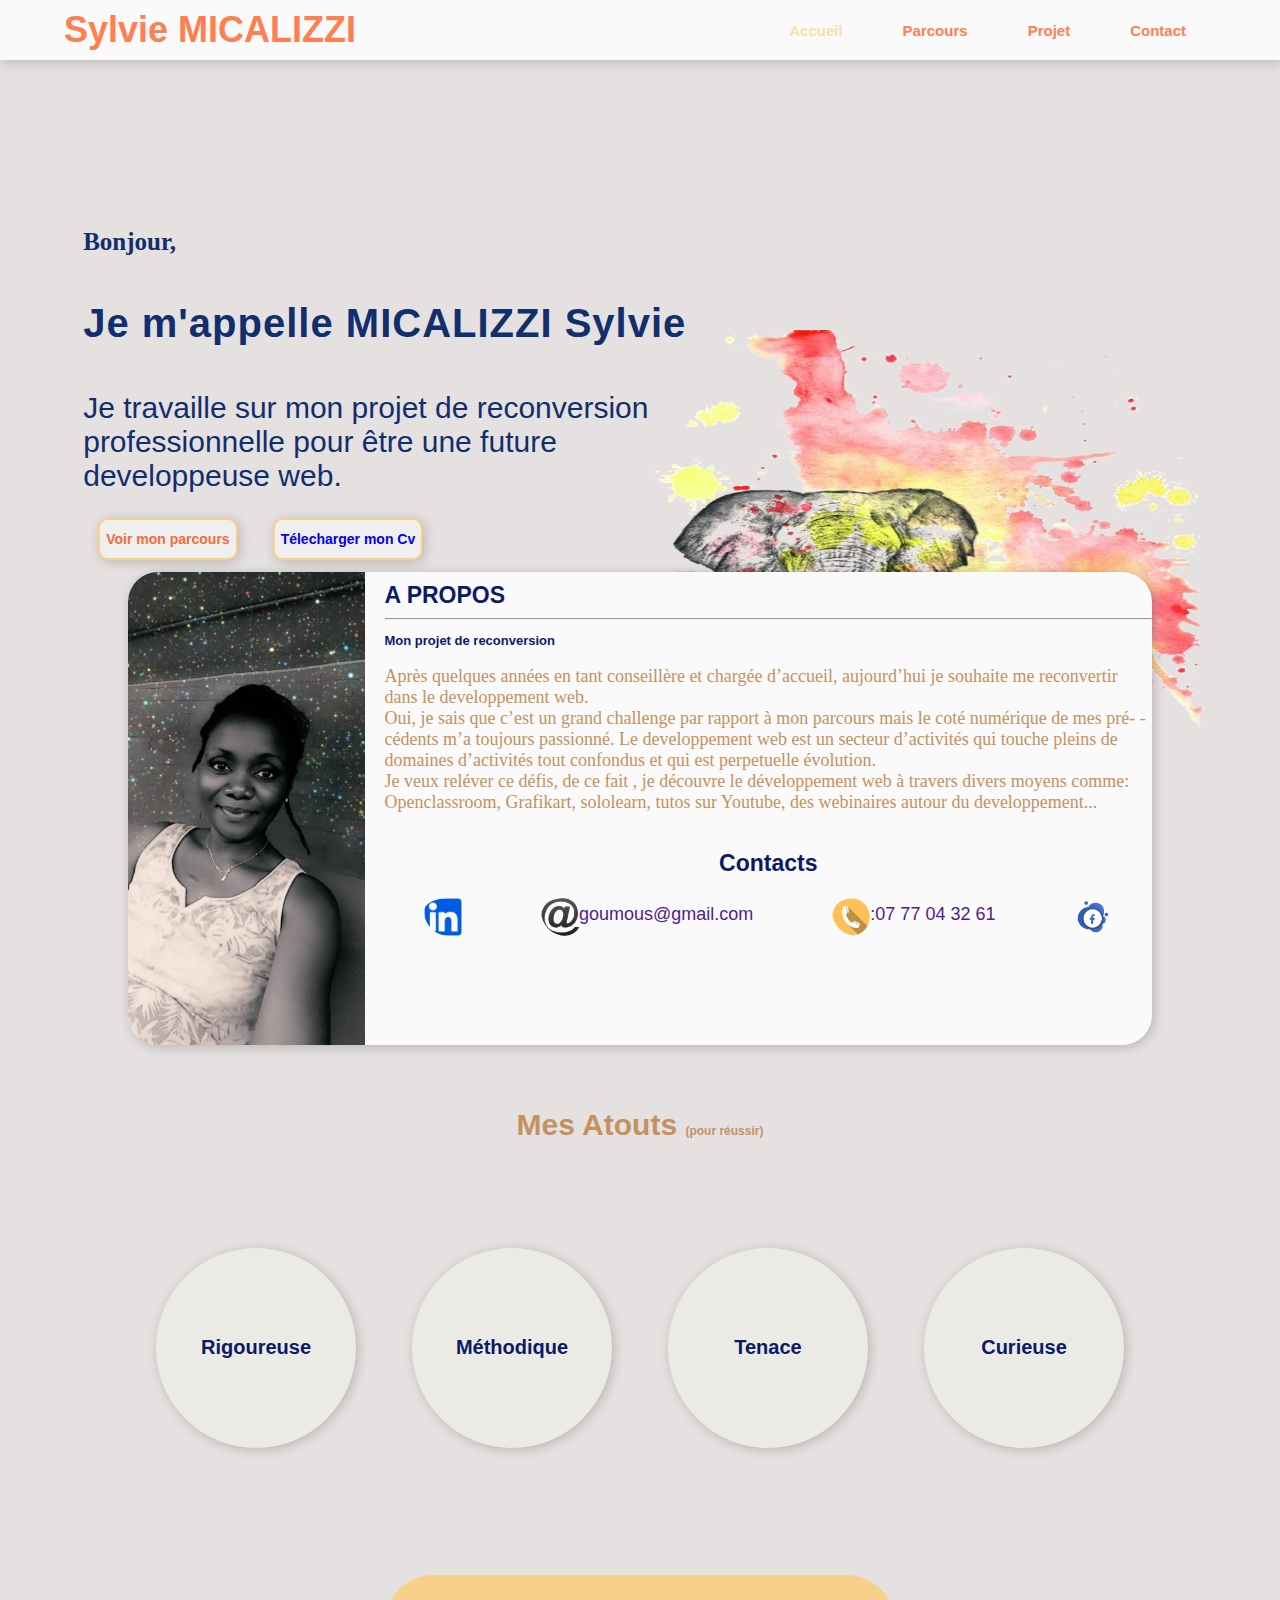
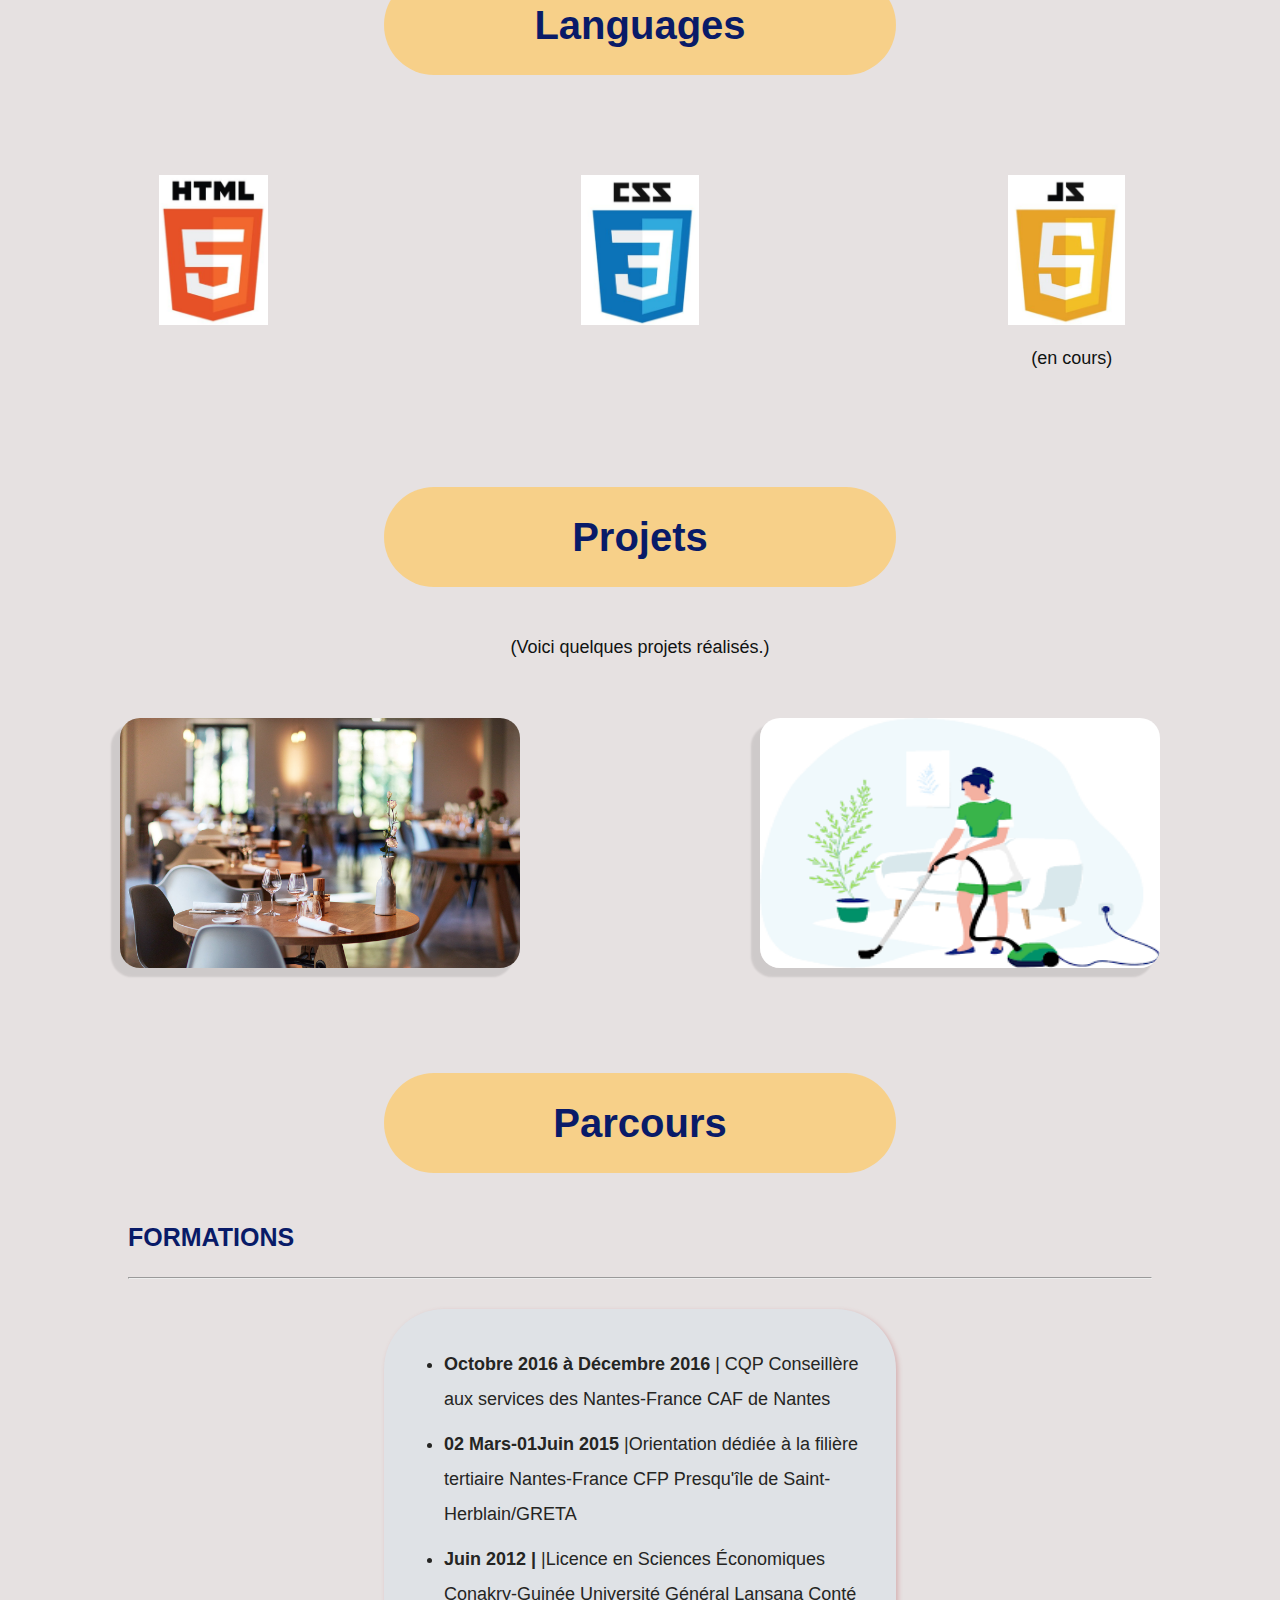
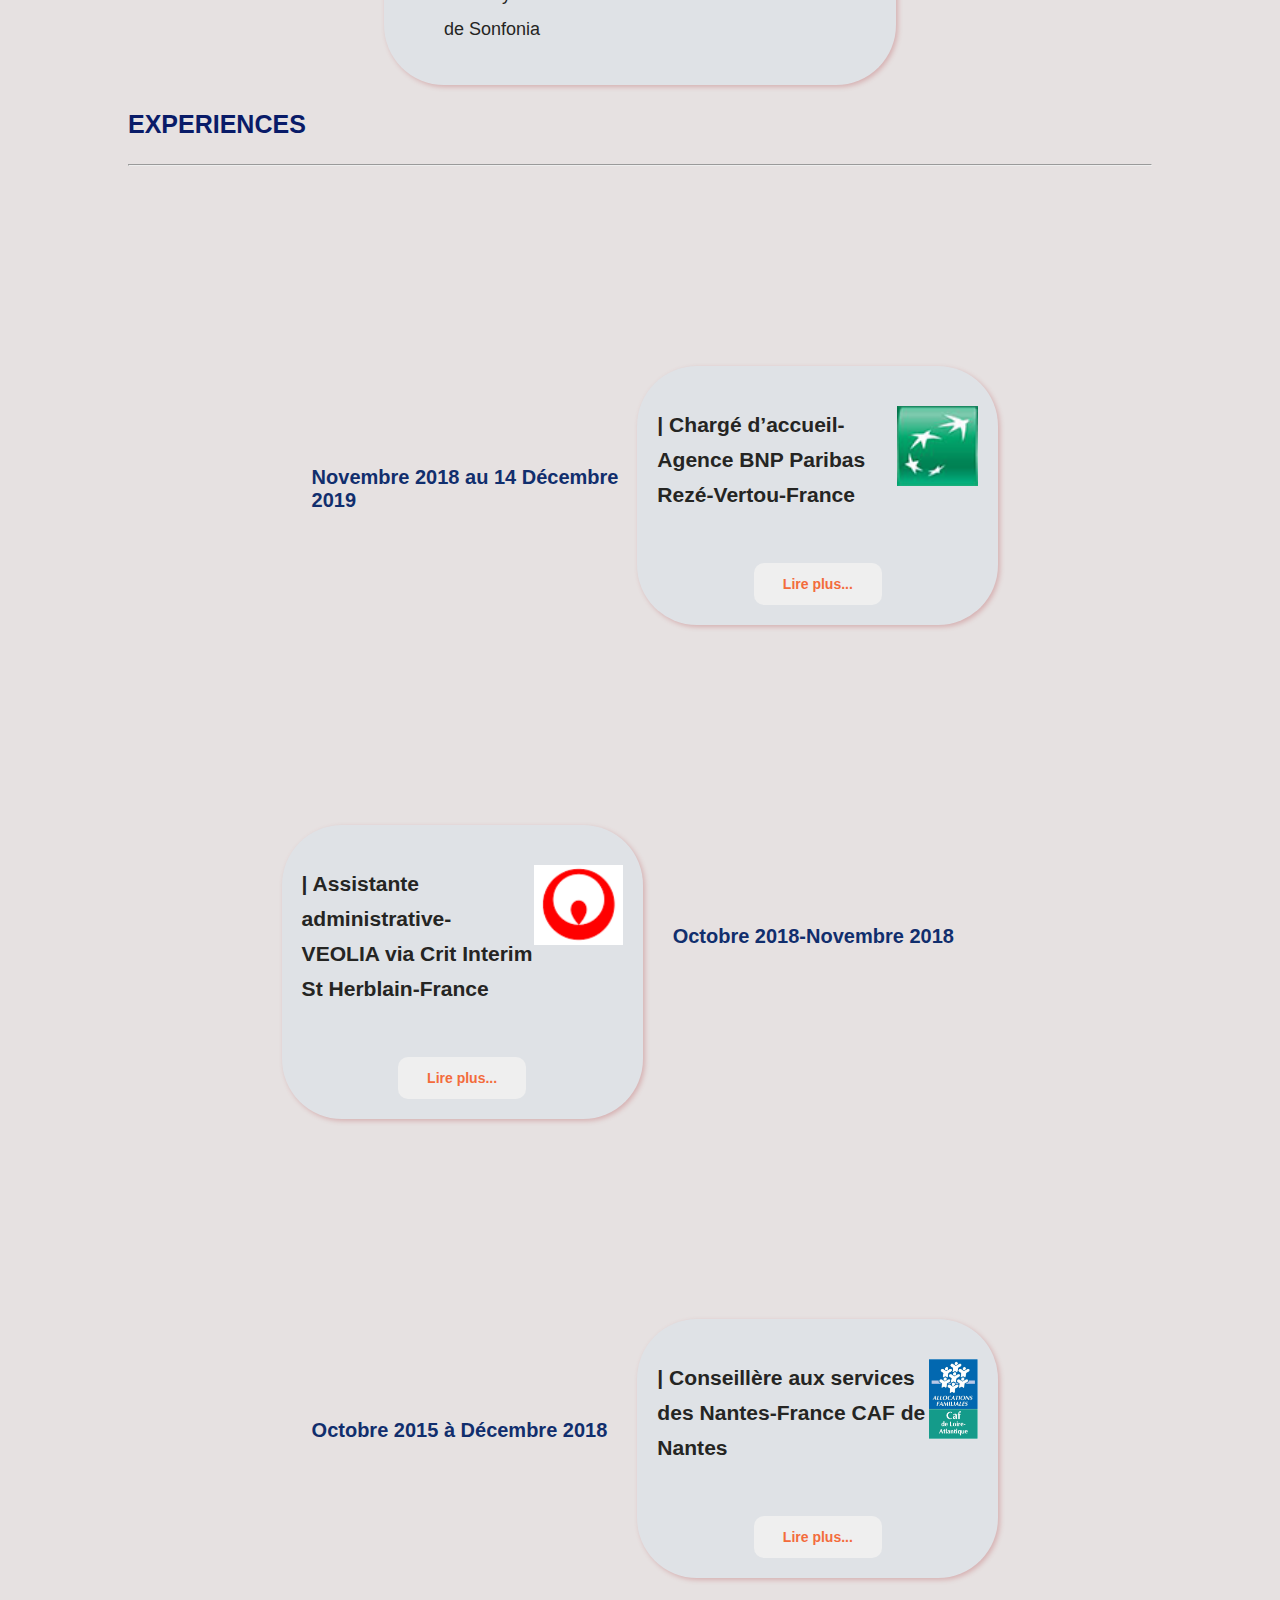
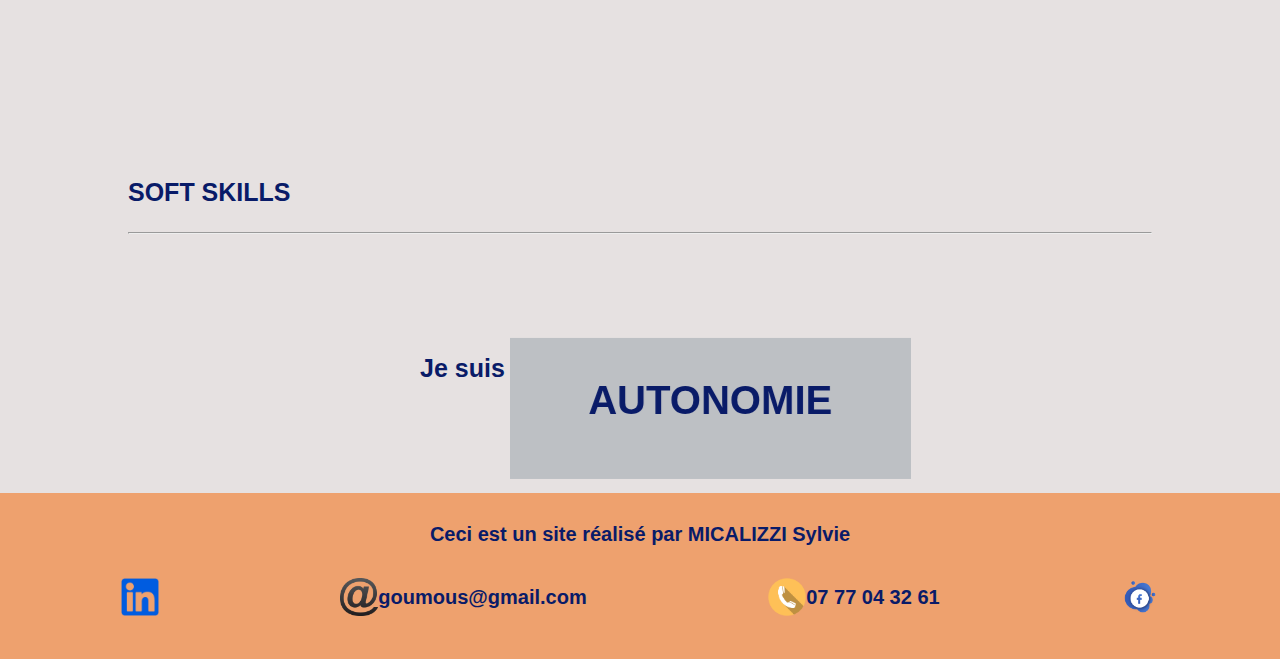
==== index.html @ 98bd67b7 "ajout fichiers" ====
<!DOCTYPE html>
<html>
  <head>
    <meta charset="utf-8">
    <title>My super profile page</title>
    <link href='style.css' rel='stylesheet'>
  </head>
  <body>

    <!-- Entête page ---------------------------------------->
    <section class="entete">
      <!-- Navigation -->
      
      <nav>
      <!-- Nom -->
      
      <h1> Sylvie MICALIZZI</h1>
      
      <!-- Menu nav -->
       <ul>
      <li> <a href="#" class="active">Accueil</a></li>
      <li> <a href="#onglet-parcours">Parcours</a></li>
      <li> <a href="#onglet-projet">Projet</a></li>
      <li> <a href="#onglet-contact">Contact</a></li>
      
      
       </ul>
      
      </nav>
      
      <!-- Presentation -->
      <div class="text-contenair"> 
      
        <p>Bonjour,</p>
      <p>Je m'appelle MICALIZZI Sylvie</p>
      
      <p>Je travaille sur mon projet de reconversion professionnelle pour être une future developpeuse web. </p>
      
      <a href="#onglet-parcours"><button class="voir-parcours" > Voir mon parcours</button></a>
      
      <button class="voir-cv" ><a href="CVsylvie 2020.pdf" download>Télecharger mon Cv</a></button>
      </div>
           <!-- Model -->
           <img src="img/imgbin_watercolor-flowers-watercolor-painting-printmaking-elephant-png.png" alt="Model" class="model">
        </section>
        
        <!-- A propos -->
        <div class="apropos-container"> 
      
          <!-- image -->
      <img src="img/syl.jpeg" alt="">
      
      <!-- Texte A propos -->
      
      <div class="text-apropos">
      <p>A PROPOS</p>
      <hr>
      <p>Mon projet de reconversion</p>
      <p>
        Après quelques années en tant conseillère et chargée d’accueil, aujourd’hui je souhaite me reconvertir
      dans le developpement web. <br>
      Oui, je sais que c’est un grand challenge par rapport à mon parcours mais le coté numérique de mes pré-
      -cédents m’a toujours passionné. Le developpement web est un secteur d’activités qui touche pleins 
      de domaines d’activités tout confondus et qui est perpetuelle évolution. <br>
      Je veux reléver ce défis, de ce fait , je découvre le développement web à travers divers moyens comme:
      Openclassroom, Grafikart, sololearn, tutos sur Youtube, des webinaires autour du developpement... <br>
      
      </p>
      <h3 class="contact">Contacts</h3>
      <div class="ensemble-contact" id="onglet-contact">

        <div class="different-contact"> <a href=""> <img src="img/linkedin.png" alt=""> </a></div>
        <div class="different-contact"> <a href=""> <img src="img/arobase.png" alt=""> <p> goumous@gmail.com</p></a></div>
        <div class="different-contact"> <a href=""> <img src="img/tel.png" alt=""> <p> :07 77 04 32 61</p></a></div>
       
        <div class="different-contact"> <a href=""> <img src="img/facebook.png" alt=""> </a></div>
    
    
       </div>
      
      </div>
        </div>
      
        <!-- Mes Atouts -->
      
        <div class="atouts">
      <h3>Mes Atouts <span style="font-size:12px;"> (pour réussir)</span></h3>

      <!-- ------------------- -->

      <div class="box-atouts">
         <h4  class="atout">Rigoureuse</h4>
         <h4 class="atout">Méthodique</h4>
         <h4 class="atout">Tenace</h4>
         <h4 class="atout">Curieuse</h4>
        
        
        </div>
        </div>


<!-- ------------------------- -->

     
<!-- Languages ---------------------------------------->

<h2 class="titre-languages">Languages</h2>

<div class="logos">
<div class="logo"> <img src="img/logohtml.png" alt="LogoHtml" height="150"> </div>

<div class="logo"> <img src="img/logocss.png" alt="LogoCss" height="150"> </div>

<div class="logo"> <img src="img/logojs.png" alt="LogoJs" height="150"> <p style="margin-left: 10px;">(en cours) </p> </div>

</div>
<!-- Mes projets ---------------------------------------->


<h2 class="projet-principale" id="onglet-projet"> Projets </h2>

<div class="titre_projet">
<p> (Voici quelques projets réalisés.)</p>
</div>
<div class="projets"> 



<div class="projet"> <a href="restaurant/index.html"><img src="img/accueil2.jpg" alt=""> <p class="text-projet"> Restaurant <br> Site statique fait avec du HTML et CSS</p></a> </div>

<div class="projet"> <a href="fatoukamano/fatou.html"><img src="img/fatou.png" alt=""> <p class="text-projet"> Site Prestations Services <br> Site statique fait avec du HTML et CSS</p></a>  </div>
</div>

<!-- Parcours -->

<h1 class="parcours" id="onglet-parcours"> Parcours</h1>

<section class="ts-parcours">

  <div class="formations">

    <!-- Formations -->
    
      <h3 class="libellé"> FORMATIONS </h3>
      <hr>
      <div class="details-formations">
        <ul>
      <li> <strong> Octobre 2016 à Décembre 2016 </strong>| CQP Conseillère aux services des
        Nantes-France CAF de Nantes</li>
      
        <li> <strong> 02 Mars-01Juin 2015 </strong>|Orientation dédiée à la filière tertiaire
          Nantes-France CFP Presqu'île de Saint-Herblain/GRETA </li>
      
          <li> <strong>Juin 2012 |  </strong>|Licence en Sciences Économiques
            Conakry-Guinée Université Général Lansana Conté de Sonfonia</li>
      
          
        </ul>
      </div>
    
    
    </div>
    
    <!-- EXP2RIENCES -->
    
    <h3 class="libellé"> EXPERIENCES </h3>
      <hr>
      <div class="tous-experiences">
    
        <!-- POSTE 1 -->
        <div class="poste-bnp">
          <h2 class="date-poste"><strong> Novembre 2018 au 14 Décembre 2019 </strong></h2>
          <div class="poste">
     
     <div  class="nom-poste">
           <h3>
             |  Chargé d’accueil- Agence
             BNP Paribas
             Rezé-Vertou-France
           </h3>
           <img src="img/logobnp.png" alt="logo BNP">
     
         </div>
         
           <button id="afficher" onclick="document.getElementById('lireplus-bnp').style.display = 'block';  this.style.display = 'none' "> Lire plus...</button>
          <span id= "lireplus-bnp">
            <ul class="taches-poste">
       
              <li>Accueillir, renseigner, conseiller et orienter la clientèle vers le bon
                interlocuteur </li>
              
               <li> Organiser des rendez-vous pour les Conseillers</li>
               
               <li>Réaliser des opérations de back office</li>
            
              <li>Assister, si nécessaire, le client dans la réalisation des opérations
                courantes et dans l’utilisation des services à distance (automate, banque en
                ligne, applications mobiles)</li>
            
                <li>Tenue et Gestion d’une caisse d'espéces</li>
               
                </ul>

                <button onclick="document.getElementById('lireplus-bnp').style.display = 'none';" onclick="document.getElementsById('afficher').style.display = 'block';"> Reduire </button> 
           </span>
          
          
          </div>
          
         </div>
         
     
    
    
        <!--Poste-2  -->
    
       
        <div class="poste-veolia">
          
         <div class="poste">
    
    <div  class="nom-poste">
          <h3>
            | Assistante administrative- VEOLIA
            via Crit Interim
            St Herblain-France
          </h3>
          <img src="img/logoveolia.png" alt="logo Caf">
    
        </div>
        <button class="bouton" onclick="document.getElementById('lireplus-veolia').style.display = 'block';  this.style.display = 'none';"> Lire plus...</button>
         <span id= "lireplus-veolia">
           <ul class="taches-poste">
      
             <li>Mise en place de la facturation mensuelle des clients</li>
            
                 
               </ul>
               <button onclick="document.getElementById('lireplus-veolia').style.display = 'none'; document.getElementsByClassName('boutton').style.display='none'? 'block' : 'none' ;"> Réduire</button>
          </span>
        
         </div>
         <h2 class="date-poste"><strong> Octobre 2018-Novembre 2018 </strong></h2>
        </div>
        
    <!-- Poste 3 -->
    
    <div class="poste-caf">
      <h2 class="date-poste"><strong> Octobre 2015 à Décembre 2018 </strong></h2>
      <div class="poste">
    
    <div  class="nom-poste">
       <h3>
         |  Conseillère aux services des
       Nantes-France CAF de Nantes
       </h3>
       <img src="img/logocaf.png" alt="logo Caf">
    
     </div>

     <button onclick="document.getElementById('lireplus-caf').style.display = 'block';  this.style.display = 'none'"> Lire plus...</button>
     <span id= "lireplus-caf">
       <ul class="taches-poste">
  
         <li>Assurez le conseil, l'orientation et la réponse de premier niveau à l'accueil
         physique </li>
         
          <li> Assurez l'accompagnement de l'allocataire dans l'utilisation des
            téléservices (caf.fr et services dématérialisés de la Caf)</li>
          
          <li>Promouvoir les offres de services dématérialisées de la Caf (bornes
            interactives etc...)</li>
       
         <li>Apporter une information aux bénéficiaires potentiels du Rsa via la plate
         forme téléphonique</li>
       
           <li>Effectuer des opérations de saisie (des productions de masse), de
            traitement des mails et de dossiers</li>
             
           </ul>
           <button onclick="document.getElementById('lireplus-caf').style.display = 'none';"> Réduire</button>
      </span>
    
      </div>
      
     </div>
    <!-- SOFT SKILLS -->

 <h3 class="libellé">SOFT SKILLS</h3>
 <hr>



<section class="savoir-etre">
<div class="jesuis">Je suis</div>
<div class="box-soft">
  <div>AUTONOMIE</div>
  <div>ESPRIT D'EQUIPE</div>
  <div>Capacité d'Adaptation</div>
  <div>SENS D'ANALYSE</div>
</div>


</section>


</div>

</section>

 <!-- FOOTER -->
<footer>
  <div id="footer">
    <p>Ceci est un site réalisé par MICALIZZI Sylvie</p>
    <div class="ensemble-contact">

      <div class="different-contact"> <a href=""> <img src="img/linkedin.png" alt=""> </a></div>
      <div class="different-contact"> <a href=""> <img src="img/arobase.png" alt=""> <p> goumous@gmail.com</p></a></div>
      <div class="different-contact"> <a href=""> <img src="img/tel.png" alt=""> <p> 07 77 04 32 61</p></a></div>
     
      <div class="different-contact"> <a href=""> <img src="img/facebook.png" alt=""> </a></div>
  
  
     </div>
    
  
  </div>
</footer>

<script src="script.js"> </script>
  </body>
</html>
---- style.css ----
*{
    box-sizing: border-box;

}


body {
  background-color: rgb(230, 225, 225);
    color: rgb(16, 19, 17);
    margin: 0px;
    font-size: 18px;
    font-family: Helvetica , sans-serif;
    margin: 0px;
        padding: 0px;
  }

 
    /* Entete */

    
      ul {
        list-style: none;
      }
      
      a{
        text-decoration: none;
      }
      
      section .entete{
        width: 100%;
        height: 90vh;
       position: relative;
        
        
      }
      
      nav{
        display: flex;
        justify-content: space-between;
        align-items: center;
        height: 60px;
        background-color: rgb(250, 250, 250);
        box-shadow: 2px 2px 12px rgba( 0, 0, 0 , 0.2);
        padding: 0px 5%;
      
      }
      
      nav h1{
        color: coral;
        
      }
      
      nav ul{
       display: flex;
      }
      
      nav ul li a{
        margin: 30px;
        font-family: -apple-system, BlinkMacSystemFont, 'Segoe UI', Roboto, Oxygen, Ubuntu, Cantarell, 'Open Sans', 'Helvetica Neue', sans-serif;
       font-size: 15px;
       font-weight: 600;
       color: coral;
      
      
      }
       .active{
         font-weight: bold;
         color: rgb(245, 224, 171);
       }
       /* Presentation */
      
       .text-contenair p:nth-child(1) {
         font-family: cursive;
         font-weight: bold;
         font-size: 25px;
         color: rgb(17, 46, 109);
      
       }
      
       .text-contenair p:nth-child(2) {
        font-family: 'Gill Sans', 'Gill Sans MT', Calibri, 'Trebuchet MS', sans-serif;
        font-weight: bold;
        font-size: 40px;
        color: rgb(17, 46, 109);
        letter-spacing: 1px;
      
      }
      
      .text-contenair p:nth-child(3) {
        font-family: 'Gill Sans', 'Gill Sans MT', Calibri, 'Trebuchet MS', sans-serif;
        font-size: 30px;
        color: rgb(17, 46, 109);
        
      
      }
      .text-contenair p {
        margin: 45px 0px 25px;
      
      }
      
      .text-contenair  {
       position: absolute;
       left: 13%;
       top: 35%;
       transform: translate(-13% , -35%);
      width: 50%;
      
      }
      
      .text-contenair button {
        width: 130x;
        height: 42px;
        border-radius: 10px;
        font-family: 'Gill Sans', 'Gill Sans MT', Calibri, 'Trebuchet MS', sans-serif;
      font-weight: bold;
      font-size: 14px;
      color: rgb(243, 108, 60);
      outline: none;
      margin: 0px 15px;
      }
     
      
    .voir-parcours, .voir-cv{
      
      border: 2px solid #f7d089;
      box-shadow: 2px 2px 12px rgba( 0, 0, 0 , 0.2);
      
        
      }
      
      button:active{
        transform: scale(1.2);
      
      }
      
      .model{
        height: 500px;
        width: 600px;
        position: absolute;
        margin-top: 15px;
        bottom: 70px;
        left: 80%;
        transform: translateX(-70%);
      
      }
      
      /* A propos */
      .apropos-container{
        width: 80%;
        height: auto;
        background-color: rgb(250, 250, 250);
        box-shadow: 2px 2px 12px rgba( 0, 0, 0 , 0.2);
      display: flex;
      margin: 40% auto 20px auto;
      border-radius: 30px;
      position: relative;
      
      }
      
      .apropos-container img{
      height: 473px;
      border-top-left-radius: 30px;
      border-bottom-left-radius: 30px;
      }
      
      .text-apropos{
        width: auto;
      padding-left: 20px;
      }
      
      .text-apropos p:nth-child(1){
       font-size: 23px;
       font-weight: bold;
       line-height: 0px;
       color: rgb(9, 27, 104);
      
      }
      
      .text-apropos p:nth-child(3){
        font-size: 13px;
        font-weight: bold;
        color: rgb(9, 27, 104);
       
       }
       .text-apropos p:nth-child(4){
        font-size: 18px;
        font-family:cursive ;
        color: #c59160;
       
       }
       
       .text-apropos button{
        
        width: 150px;
        height: 40px;
       outline: none;
       font-family:  Calibri, 'Trebuchet MS', sans-serif;
       background-color: #f7d089;
       font-weight: bold;
       border:none;
       border-radius: 10px;
       margin-bottom: 30px;
       text-align: center;
       margin-left: 20%;
       
      
       }
      /* Mes Atouts */
      
       .atouts{
         height: 400px;
         width: 80%;
         margin: auto;
         display: block;
         
       }
      
       .atouts h3{
        font-weight: bold;
        color: #c59160;
        font-size: 30px;
        line-height: 0px;
      text-align: center;
        margin-top: 80px;
        margin-bottom: 90px;
        
      }
      
      .atout{
        
        color: rgb(9, 27, 104);
        font-size: 20px;
      width: 200px;
      height: 200px;
      background-color: #eceae5;
      box-shadow: 2px 2px 12px rgba( 0, 0, 0 , 0.2);
      display: flex;
      justify-content: center;
       align-items: center;
      border-radius: 50%;

      
      }

    

      .box-atouts{
        display: flex;
        justify-content: space-around;
        animation: animate 3s alternate infinite;
 
      }

      .box-atouts:nth-child(1){
        animation-delay: 0.2s;
      }
      
      .box-atouts:nth-child(2){
        animation-delay: 0.5s;
      }
      .box-atouts:nth-child(3){
        animation-delay: 0.8s;
      }
      
      .box-atouts:nth-child(4){
        animation-delay: 1s;
      }
      
     

      /* Atouts animations */

      
@keyframes animate {
  0%{
    transform: translateY(0px);
  }

  20%{
    transform: translateX(-30px);
  }
  50%{
    transform: translateY(-30px);
  }

  100%{
    transform: translateY(0px);
  }
}
     
    

/* LANGUAGES */


.logos{
    display: grid;
	grid-template-columns: 1fr 1fr 1fr;
    margin: 15px auto;
}
.logo{ padding: 50px;
  text-align: center;
    
}


/* PROJETS */



.projet-principale, .titre_projet {
margin-bottom: 60px;
    text-align: center;
    
}
.projets {
    display: flex;
    justify-content: space-around;
    margin-bottom: 100px;

}
.projet img{
 
    width: 400px;
    border-radius: 20px;
    box-shadow: -8px 8px 2px 1px rgba(0, 0, 0, .1);
    height: 250px;
}

.projet img:hover{
    filter: blur(2.5px);
    
}
.projet:hover .text-projet{
    display:block;
    transform: translate(0px,-160px);
   
}


   .text-projet{
   display: none;
   padding: 10px;
   color: rgb(186, 189, 4);
   font-weight: bold;
   font-size: 21px;
   text-align: center;
   
   
} 

/* Animation Glisse */

@keyframes glisse {
  0%{ transform: translateX(-210px);}
  100%{
    transform: translateX(0%);
  }
}




/*parcours */

.ts-parcours{
  width: 80%;
 margin: auto;
  
}
.parcours, .projet-principale, .titre-languages  {
  width: 40%;
  height: 100px;
  font-size: 40px;
  font-weight: bold;
  background-color: #f7d089;
  display: flex;
  justify-content: center;
  align-items: center;
  border-radius: 50px;
  margin: auto;
  margin-top: 50px;
  margin-bottom: 50px;
  color: white;
color: rgb(9, 27, 104);


}
.formations{
 
  animation: glisse 3s alternate ease-in;
  animation-delay: 5s;
}

.details-formations {
  background-color: rgb(223, 226, 230);
  padding: 20px;
  border-radius: 60px;
  box-shadow: 2px 2px 5px #d6b0b1;
  line-height: 35px;
  color: #252523;
  width: 50%;
  margin:auto;
  margin-top: 30px;
}

.details-formations ul li {
  list-style:disc ;
  margin-bottom: 10px;
}
/* Experiences */

/* Poste 1 */
.date-poste{
  font-size: 20px;
  font-weight: bold;
  width: 100%;
  margin-top: 100px;
  padding-left: 30px;
  color: rgb(17, 46, 109);
}

.poste {
  padding: 20px;
  border-radius: 60px;
  box-shadow: 2px 2px 5px #d6b0b1;
  line-height: 35px;
  color: #252523;
  background-color: rgb(223, 226, 230);
  width: 100%;
}

.poste img{
  height: 80px;
  margin-top: 20px;
  margin-left: 0px;
  
}
.nom-poste{
  display: flex;
  justify-content: space-around;
}
.taches-poste li {
  list-style: disc;
  color: #636358;
}
.poste-bnp, .poste-veolia,.poste-caf{
  display: flex;
  justify-content: space-around;
  width: 70%;
  height: auto;
  margin: 200px auto;
  animation: glisse 3s alternate ease-in-out;
}

.libellé{
  font-size: 25px;
  color: rgb(9, 27, 104);

}

.poste-bnp {
  animation-delay: 9s;
}

.poste-veolia {
  animation-delay: 11s;
}
.poste-caf {
  animation-delay: 13s;
}



#lireplus-bnp,#lireplus-veolia, #lireplus-caf{
  display: none;
}




.tous-experiences button {
  width: 40%;
  height: 42px;
  border-radius: 10px;
  font-family: 'Gill Sans', 'Gill Sans MT', Calibri, 'Trebuchet MS', sans-serif;
font-weight: bold;
font-size: 14px;
color: rgb(243, 108, 60);
border:none;
margin-left: 30%;
margin-top: 30px;
}


/* SOFT SKILLS */


.savoir-etre{
  margin: auto;
  padding: 0;
  display: flex;
  align-items: center;
  justify-content: center;
  height: 250px;
  

}

.jesuis{

  color: rgb(9, 27, 104);
  margin-left: -350px;
  padding-right: 5px;
  font-weight: bold;
  font-size: 25px;

}

.box-soft div {
  position: absolute;
  color: rgb(9, 27, 104);
 font-weight: bold;
 height: 140px;
 width: 400px;
 padding:40px 30px ;
 margin: -30px 0;
 text-align: center;
 font-size: 40px;
 text-transform: uppercase;
}

.box-soft div:nth-child(1){
  transform: rotateX(360deg) translateZ(30px);
background-color: rgb(189, 192, 196);

}

.box-soft div:nth-child(2){
  transform: rotateX(270deg) translateZ(30px);
  background-color: #eea16e;
}
.box-soft div:nth-child(3){
  transform: rotateX(180deg) translateZ(30px);
  background-color: rgb(189, 192, 196);
}
.box-soft div:nth-child(4){
  transform: rotateX(90deg) translateZ(30px);
  background-color: #eea16e;
}

.box-soft{
        
  position: relative;
  perspective: 20000px;
  transform-style: preserve-3d;
  animation: rotate 8s ease-in infinite;  
  }

   /* SOFT Animation */
      
   
  
  
  
  @keyframes rotate {
    0%{
      transform: rotateX(0deg);
    }
    25%{
      transform: rotateX(90deg);
    }
    50%{
      transform: rotateX(180deg);
    }
    75%{
      transform: rotateX(270deg);
    }
    100%{
      transform: rotateX(360deg);
    }
  }

/* ------------------------------------ */
/* Contact */
.contact{
  font-size: 23px;
  font-weight: bold;
  line-height: 0px;
  color: rgb(9, 27, 104);
 text-align: center;
 margin-top: 50px;
 }


.ensemble-contact{
  margin:20px auto;
}
.different-contact a, .ensemble-contact{
  display: flex;
  justify-content: space-around;

}

.different-contact img {
  padding-top: 12px;
  height: 50px;
}

/* FOOTER */

#footer {
 
  padding: 10px 30px;
 background-color: #eea16e;
  color: lightgrey;
  clear: both;
}

 #footer p{
 text-align: center;
 color: rgb(9, 27, 104);
 font-weight: bold;
 font-size: 20px;
 
}

@media screen and (max-width: 992px) {
  body {
    background-color: rgb(133, 133, 245);
  }

  .apropos-container{
    width: auto;
   
  display: flex;
  margin: 80% auto 20px auto;
  border-radius: 30px;
  position: relative;
  
  }

  .model{
    height: 400px;
    width: 300px;
    position: absolute;
    margin-bottom: 60px;
    bottom: 40px;
    left: 80%;
    transform: translateX(-70%);
  
  }

  .projets{
    display: block;
    margin-left:26%;
  }
  .projet:hover .text-projet{
    display:block;
    transform: translate(-110px,-160px);
   
}
}


@media screen and (max-width: 600px) {
  body {
    background-color: rgb(163, 220, 224);
    margin: auto;
  }
  .apropos-container{
    width: auto;
    display: flex;
   margin: 120% auto 20px auto;
   border-radius: 30px;
   position: relative;
  
  }
.text-apropos{
  padding-left: 5px;
  width: auto;
}
  .text-apropos p:nth-child(4){
    font-size: 12px;
    text-align: ;
 
  }
 
    .ensemble-contact{
     flex-wrap: wrap;
      font-size: 15px;
    }
  section .entete{
    width: 80%;
    position: relative;
    
    
  }
  nav{
    width: auto;
  }
  
nav h1{
  display: none;
   
 } 
    
  .model{
    height: 300px;
    width: 300px;
    position: absolute;
    margin-bottom:px;
    bottom: -5px;
    left: 80%;
    transform: translateX(-70%);
  
  }
  .text-contenair p:nth-child(1) {
    font-family: cursive;
    font-weight: bold;
    font-size: 20px;
    color: #c59160;
 
  }
 
  .text-contenair p:nth-child(2) {
   font-family: 'Gill Sans', 'Gill Sans MT', Calibri, 'Trebuchet MS', sans-serif;
   font-weight: bold;
   font-size: 30px;
   color: #c59160;
   letter-spacing: 1px;
 
 }
 
 .text-contenair p:nth-child(3) {
   font-family: 'Gill Sans', 'Gill Sans MT', Calibri, 'Trebuchet MS', sans-serif;
   font-size: 20px;
   color: #c59160;
   
 
}
.box-atouts{
  display: flex;
  justify-content: space-around;
  animation: animate 3s alternate infinite;
margin-left: 0px;
background-color: none;
width: auto;
}

.atout{
  width: 150px;
  height: 100px;
  font-size: 15px;
}
.logos{
  width: 60%;
margin-left: 7%;
}
.logo img{
  width: 70px;
  height: auto;
}


.projet img{
  width:250px;
}

.projet p{
  font-size: 12px;
  padding-top: 30px;
}
.parcours, .projet-principale, .titre-languages  {
  font-size: 30px;
}


#footer p{
  text-align: center;
  color: rgb(9, 27, 104);
  font-weight: bold;
  font-size: 15px;
  
 }
}
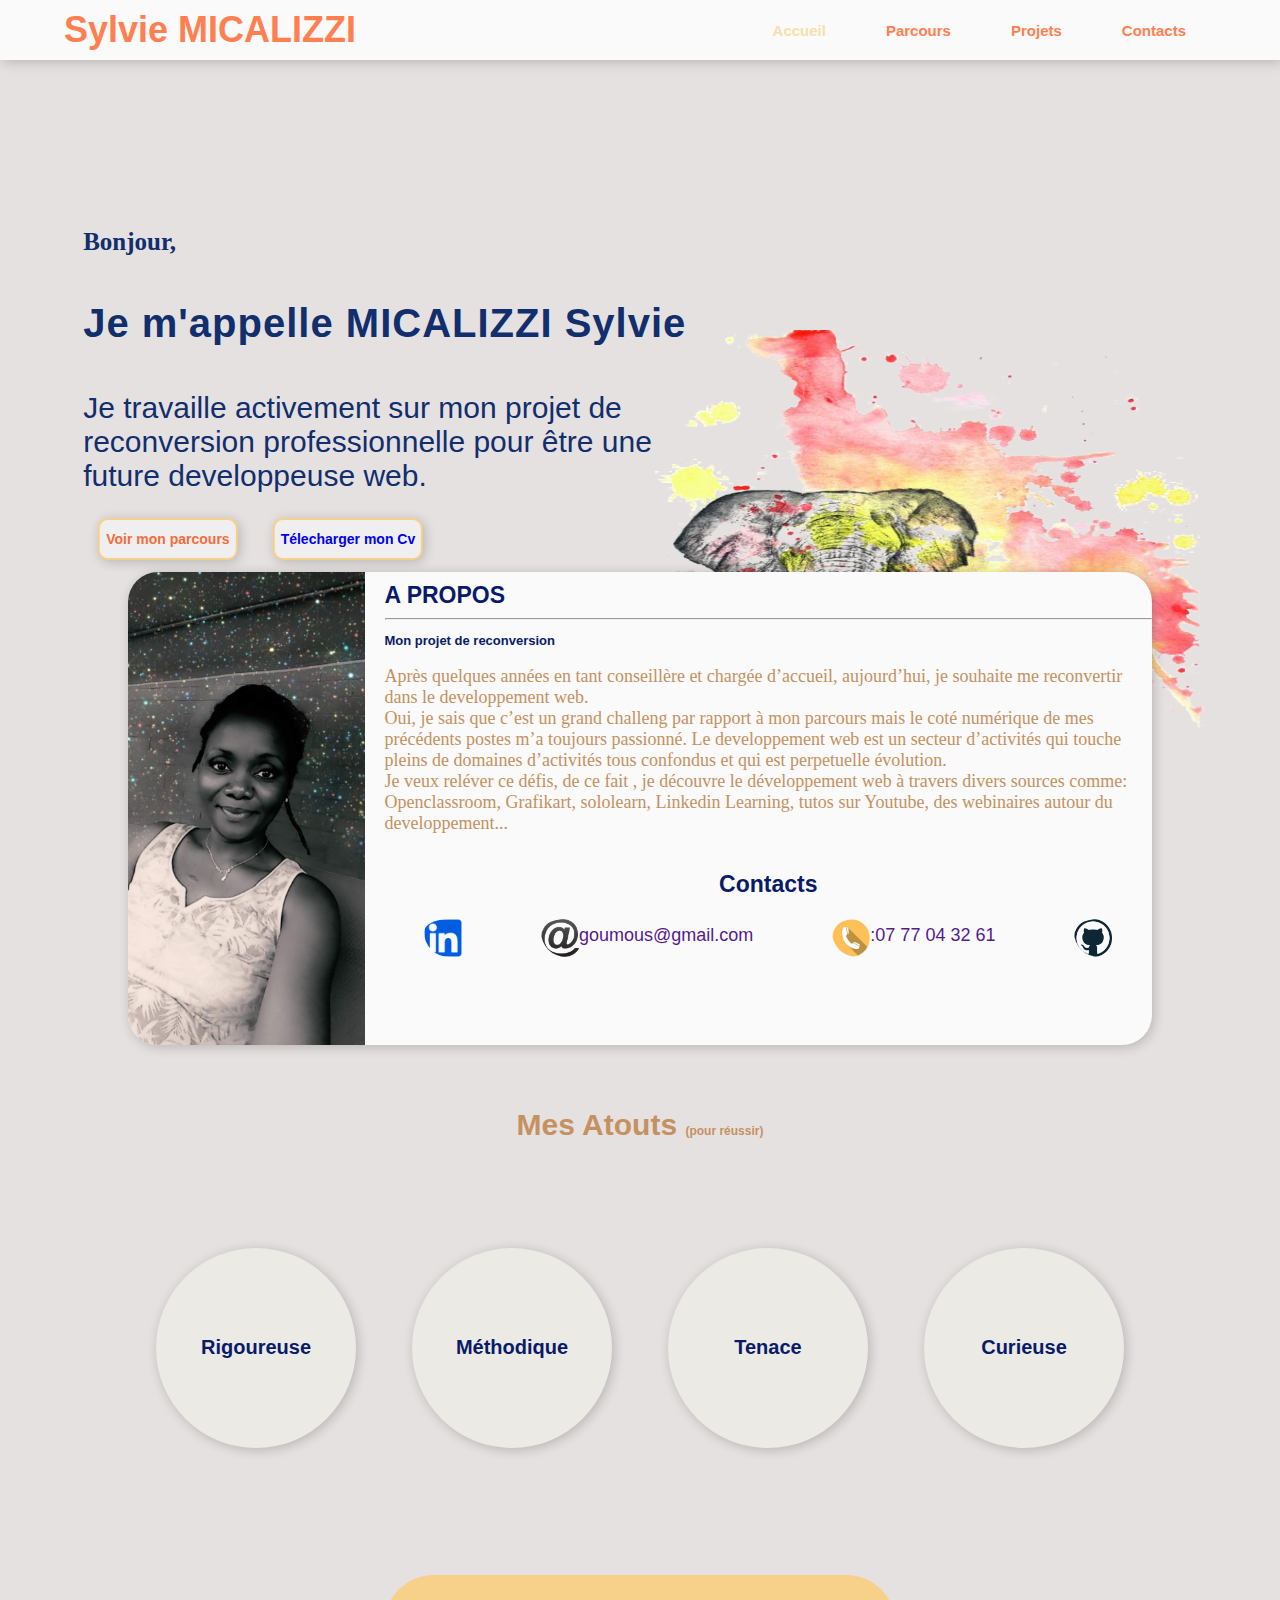
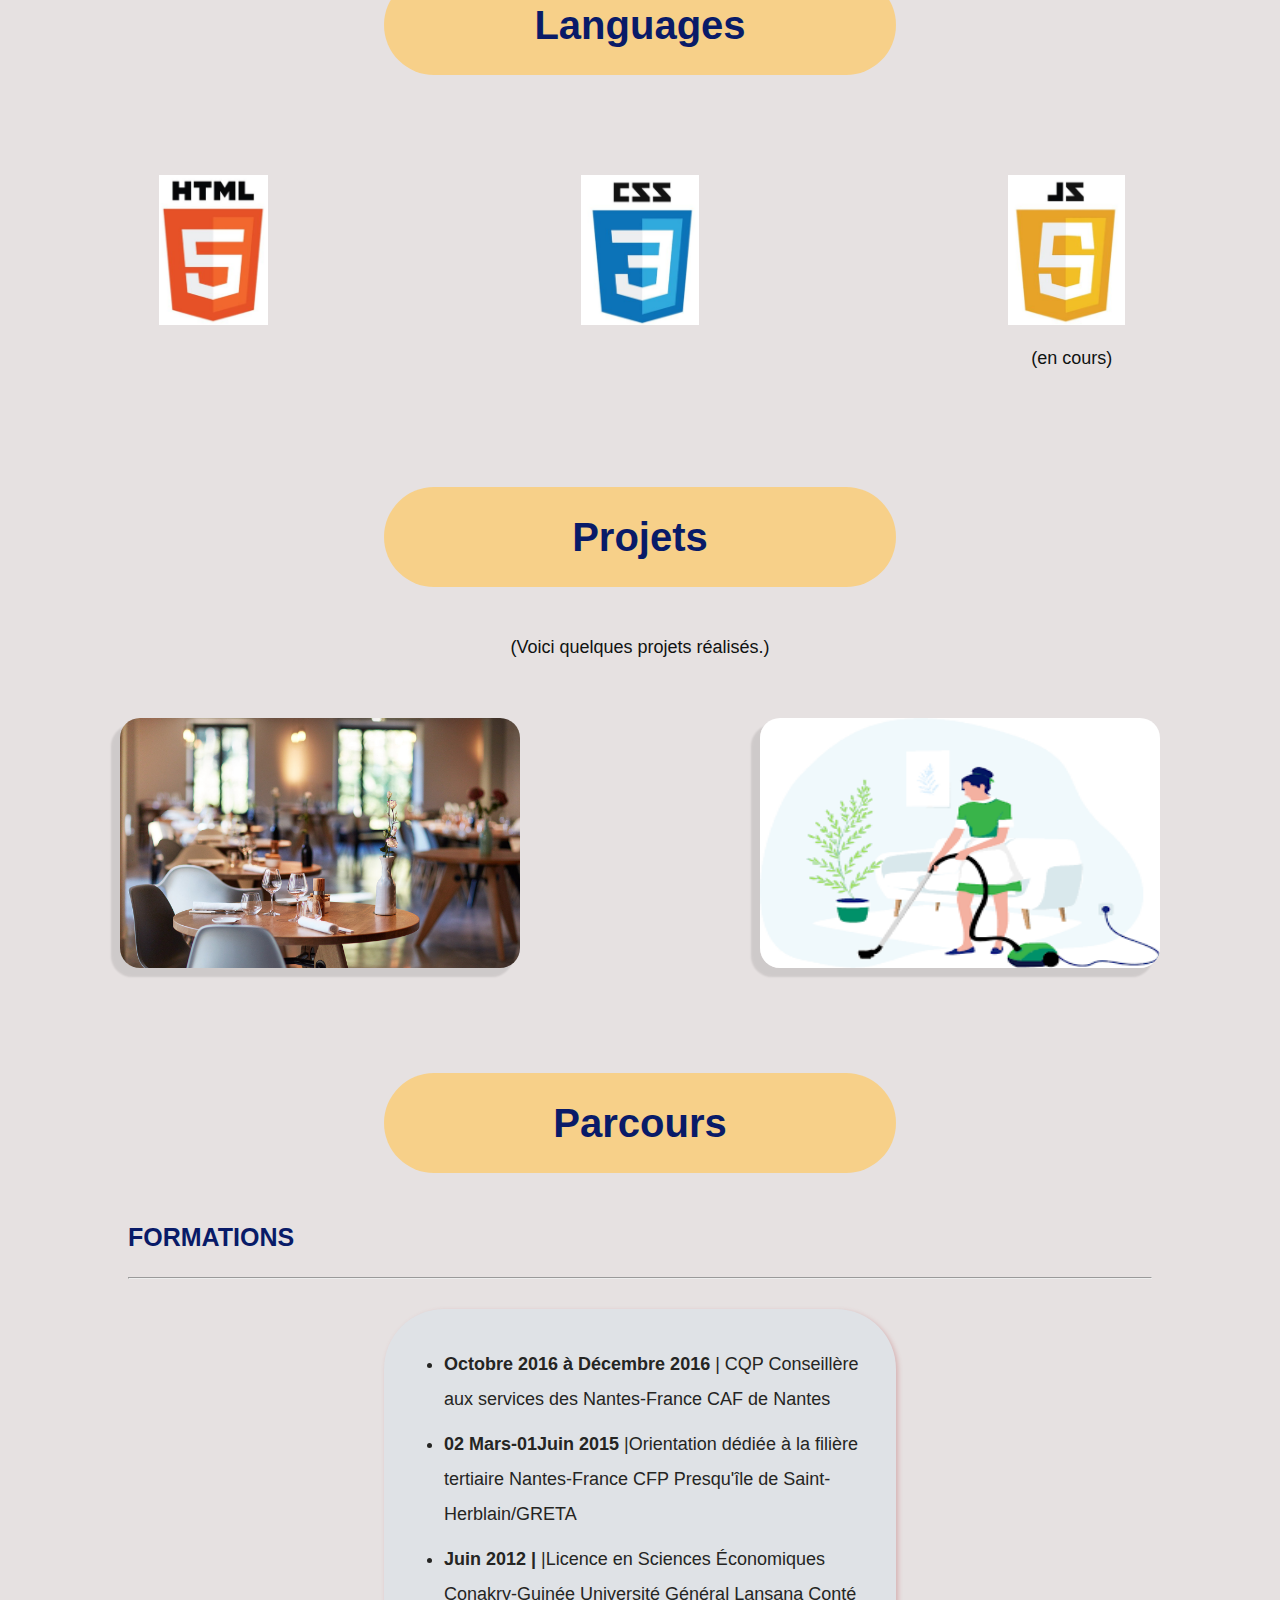
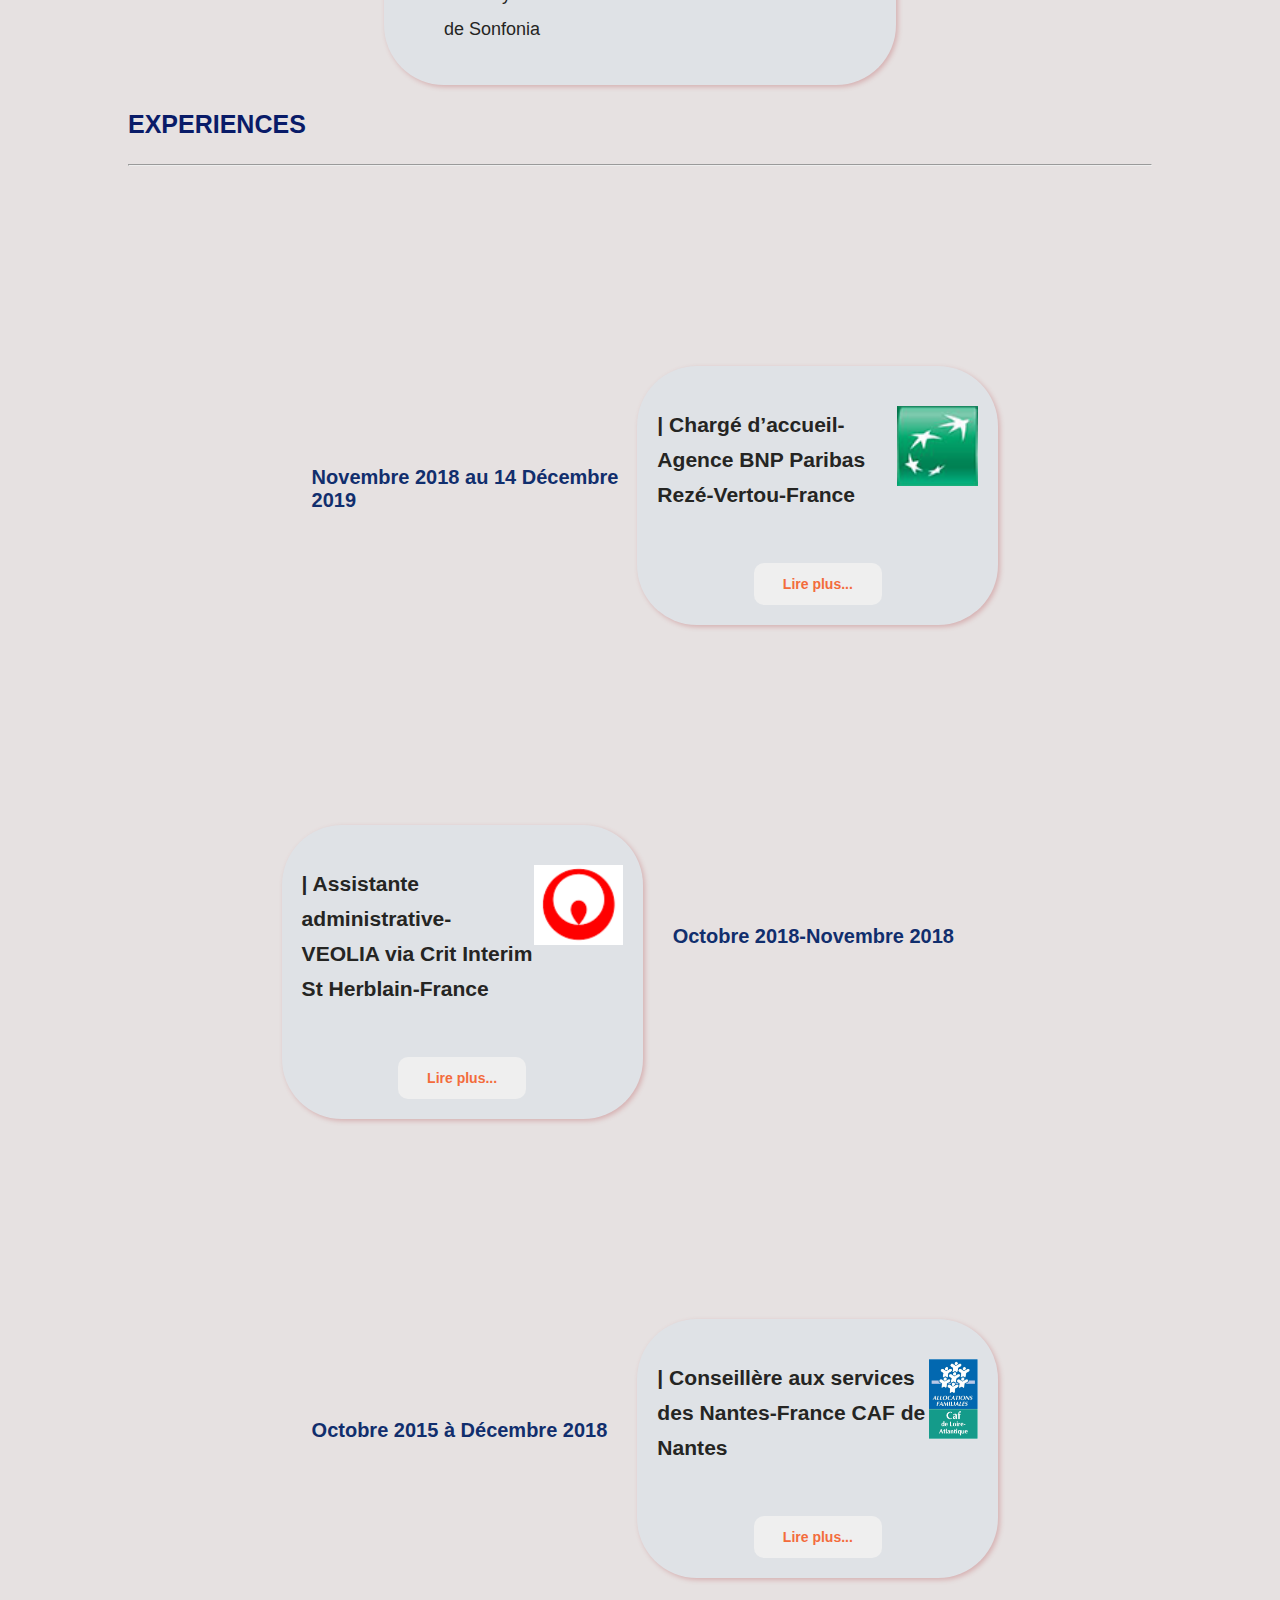
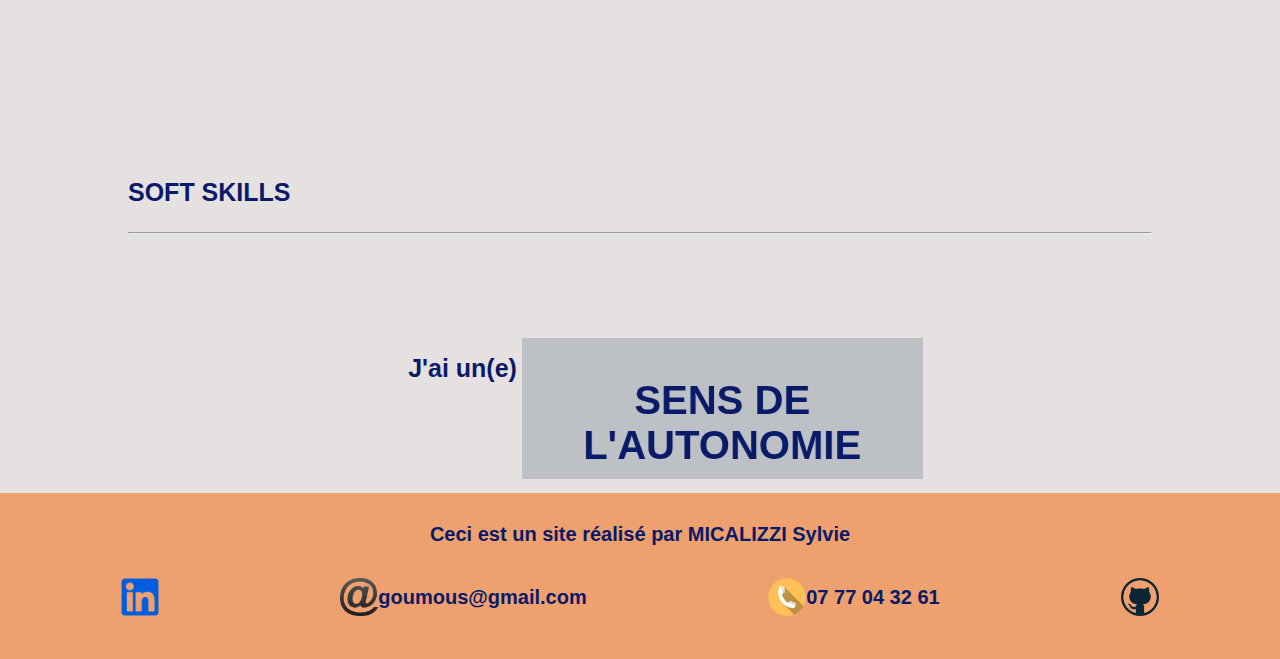
==== commit 4fe25ceb: "mise a jour" ====
--- a/index.html
+++ b/index.html
@@ -2,7 +2,7 @@
 <html>
   <head>
     <meta charset="utf-8">
-    <title>My super profile page</title>
+    <title>PORTFOLIO MICALIZZI</title>
     <link href='style.css' rel='stylesheet'>
   </head>
   <body>
@@ -20,8 +20,8 @@
        <ul>
       <li> <a href="#" class="active">Accueil</a></li>
       <li> <a href="#onglet-parcours">Parcours</a></li>
-      <li> <a href="#onglet-projet">Projet</a></li>
-      <li> <a href="#onglet-contact">Contact</a></li>
+      <li> <a href="#onglet-projet">Projets</a></li>
+      <li> <a href="#onglet-contact">Contacts</a></li>
       
       
        </ul>
@@ -32,71 +32,76 @@
       <div class="text-contenair"> 
       
         <p>Bonjour,</p>
-      <p>Je m'appelle MICALIZZI Sylvie</p>
-      
-      <p>Je travaille sur mon projet de reconversion professionnelle pour être une future developpeuse web. </p>
-      
-      <a href="#onglet-parcours"><button class="voir-parcours" > Voir mon parcours</button></a>
-      
-      <button class="voir-cv" ><a href="CVsylvie 2020.pdf" download>Télecharger mon Cv</a></button>
-      </div>
+        <p>Je m'appelle MICALIZZI Sylvie</p>
+      
+        <p>Je travaille activement sur mon projet de reconversion professionnelle pour être une future developpeuse web. </p>
+      
+        <a href="#onglet-parcours"><button class="voir-parcours" > Voir mon parcours</button></a>
+      
+          <button class="voir-cv" ><a href="CVsylvie2021.pdf" download>Télecharger mon Cv</a></button>
+     
+        </div>
+
            <!-- Model -->
            <img src="img/imgbin_watercolor-flowers-watercolor-painting-printmaking-elephant-png.png" alt="Model" class="model">
-        </section>
+       
+          </section>
         
         <!-- A propos -->
-        <div class="apropos-container"> 
+       <div class="apropos-container"> 
       
           <!-- image -->
-      <img src="img/syl.jpeg" alt="">
-      
-      <!-- Texte A propos -->
+         <img src="img/syl.jpeg" alt="">
+      
+         <!-- Texte A propos -->
       
       <div class="text-apropos">
-      <p>A PROPOS</p>
-      <hr>
-      <p>Mon projet de reconversion</p>
-      <p>
-        Après quelques années en tant conseillère et chargée d’accueil, aujourd’hui je souhaite me reconvertir
-      dans le developpement web. <br>
-      Oui, je sais que c’est un grand challenge par rapport à mon parcours mais le coté numérique de mes pré-
-      -cédents m’a toujours passionné. Le developpement web est un secteur d’activités qui touche pleins 
-      de domaines d’activités tout confondus et qui est perpetuelle évolution. <br>
-      Je veux reléver ce défis, de ce fait , je découvre le développement web à travers divers moyens comme:
-      Openclassroom, Grafikart, sololearn, tutos sur Youtube, des webinaires autour du developpement... <br>
-      
-      </p>
-      <h3 class="contact">Contacts</h3>
-      <div class="ensemble-contact" id="onglet-contact">
-
-        <div class="different-contact"> <a href=""> <img src="img/linkedin.png" alt=""> </a></div>
-        <div class="different-contact"> <a href=""> <img src="img/arobase.png" alt=""> <p> goumous@gmail.com</p></a></div>
-        <div class="different-contact"> <a href=""> <img src="img/tel.png" alt=""> <p> :07 77 04 32 61</p></a></div>
-       
-        <div class="different-contact"> <a href=""> <img src="img/facebook.png" alt=""> </a></div>
-    
-    
-       </div>
+            <p>A PROPOS</p>
+            <hr>
+            <p>Mon projet de reconversion</p>
+            <p>
+              Après quelques années en tant conseillère et chargée d’accueil, aujourd’hui, je souhaite me reconvertir
+            dans le developpement web. <br>
+            Oui, je sais que c’est un grand challeng par rapport à mon parcours mais le coté numérique de mes précédents postes
+             m’a toujours passionné. Le developpement web est un secteur d’activités qui touche pleins 
+            de domaines d’activités tous confondus et qui est perpetuelle évolution. <br>
+            Je veux reléver ce défis, de ce fait , je découvre le développement web à travers divers sources comme:
+            Openclassroom, Grafikart, sololearn, Linkedin Learning, tutos sur Youtube, des webinaires autour du developpement... <br>
+            
+            </p>
+            <h3 class="contact">Contacts</h3>
+         <div class="ensemble-contact" id="onglet-contact">
+
+            <div class="different-contact"> <a href=""> <img src="img/linkedin.png" alt=""> </a></div>
+            <div class="different-contact"> <a href=""> <img src="img/arobase.png" alt=""> <p> goumous@gmail.com</p></a></div>
+            <div class="different-contact"> <a href=""> <img src="img/tel.png" alt=""> <p> :07 77 04 32 61</p></a></div>
+          
+         <div class="different-contact"> <a href=""> <img src="img/github.png" alt=""> </a></div>
+        
+        
+      </div>
       
       </div>
         </div>
       
         <!-- Mes Atouts -->
       
-        <div class="atouts">
+    <div class="atouts">
+
       <h3>Mes Atouts <span style="font-size:12px;"> (pour réussir)</span></h3>
 
       <!-- ------------------- -->
 
       <div class="box-atouts">
+
          <h4  class="atout">Rigoureuse</h4>
          <h4 class="atout">Méthodique</h4>
          <h4 class="atout">Tenace</h4>
          <h4 class="atout">Curieuse</h4>
         
-        
-        </div>
-        </div>
+      </div>
+
+    </div>
 
 
 <!-- ------------------------- -->
@@ -107,11 +112,12 @@
 <h2 class="titre-languages">Languages</h2>
 
 <div class="logos">
-<div class="logo"> <img src="img/logohtml.png" alt="LogoHtml" height="150"> </div>
-
-<div class="logo"> <img src="img/logocss.png" alt="LogoCss" height="150"> </div>
-
-<div class="logo"> <img src="img/logojs.png" alt="LogoJs" height="150"> <p style="margin-left: 10px;">(en cours) </p> </div>
+
+  <div class="logo"> <img src="img/logohtml.png" alt="LogoHtml" height="150"> </div>
+
+  <div class="logo"> <img src="img/logocss.png" alt="LogoCss" height="150"> </div>
+
+  <div class="logo"> <img src="img/logojs.png" alt="LogoJs" height="150"> <p style="margin-left: 10px;">(en cours) </p> </div>
 
 </div>
 <!-- Mes projets ---------------------------------------->
@@ -120,15 +126,15 @@
 <h2 class="projet-principale" id="onglet-projet"> Projets </h2>
 
 <div class="titre_projet">
-<p> (Voici quelques projets réalisés.)</p>
-</div>
+  <p> (Voici quelques projets réalisés.)</p>
+</div>
+
 <div class="projets"> 
 
-
-
-<div class="projet"> <a href="restaurant/index.html"><img src="img/accueil2.jpg" alt=""> <p class="text-projet"> Restaurant <br> Site statique fait avec du HTML et CSS</p></a> </div>
-
-<div class="projet"> <a href="fatoukamano/fatou.html"><img src="img/fatou.png" alt=""> <p class="text-projet"> Site Prestations Services <br> Site statique fait avec du HTML et CSS</p></a>  </div>
+  <div class="projet"> <a href="restaurant/index.html"><img src="img/accueil2.jpg" alt=""> <p class="text-projet"> Restaurant <br> Site statique fait avec du HTML et CSS</p></a> </div>
+
+  <div class="projet"> <a href="kamanoservices/fatou.html"><img src="img/fatou.png" alt=""> <p class="text-projet"> Site Prestations Services <br> Site statique fait avec du HTML et CSS</p></a>  </div>
+
 </div>
 
 <!-- Parcours -->
@@ -145,21 +151,20 @@
       <hr>
       <div class="details-formations">
         <ul>
-      <li> <strong> Octobre 2016 à Décembre 2016 </strong>| CQP Conseillère aux services des
-        Nantes-France CAF de Nantes</li>
-      
-        <li> <strong> 02 Mars-01Juin 2015 </strong>|Orientation dédiée à la filière tertiaire
-          Nantes-France CFP Presqu'île de Saint-Herblain/GRETA </li>
+          <li> <strong> Octobre 2016 à Décembre 2016 </strong>| CQP Conseillère aux services des
+            Nantes-France CAF de Nantes</li>
+      
+          <li> <strong> 02 Mars-01Juin 2015 </strong>|Orientation dédiée à la filière tertiaire
+            Nantes-France CFP Presqu'île de Saint-Herblain/GRETA </li>
       
           <li> <strong>Juin 2012 |  </strong>|Licence en Sciences Économiques
             Conakry-Guinée Université Général Lansana Conté de Sonfonia</li>
-      
-          
-        </ul>
-      </div>
-    
-    
-    </div>
+        
+          </ul>
+      </div>
+    
+    
+  </div>
     
     <!-- EXP2RIENCES -->
     
@@ -180,10 +185,12 @@
            </h3>
            <img src="img/logobnp.png" alt="logo BNP">
      
-         </div>
+    </div>
          
            <button id="afficher" onclick="document.getElementById('lireplus-bnp').style.display = 'block';  this.style.display = 'none' "> Lire plus...</button>
-          <span id= "lireplus-bnp">
+          
+           <span id= "lireplus-bnp">
+
             <ul class="taches-poste">
        
               <li>Accueillir, renseigner, conseiller et orienter la clientèle vers le bon
@@ -197,9 +204,9 @@
                 courantes et dans l’utilisation des services à distance (automate, banque en
                 ligne, applications mobiles)</li>
             
-                <li>Tenue et Gestion d’une caisse d'espéces</li>
+              <li>Tenue et Gestion d’une caisse d'espéces</li>
                
-                </ul>
+            </ul>
 
                 <button onclick="document.getElementById('lireplus-bnp').style.display = 'none';" onclick="document.getElementsById('afficher').style.display = 'block';"> Reduire </button> 
            </span>
@@ -235,8 +242,10 @@
              <li>Mise en place de la facturation mensuelle des clients</li>
             
                  
-               </ul>
-               <button onclick="document.getElementById('lireplus-veolia').style.display = 'none'; document.getElementsByClassName('boutton').style.display='none'? 'block' : 'none' ;"> Réduire</button>
+           </ul>
+
+                <button onclick="document.getElementById('lireplus-veolia').style.display = 'none'; document.getElementsByClassName('boutton').style.display='none'? 'block' : 'none' ;"> Réduire</button>
+          
           </span>
         
          </div>
@@ -265,20 +274,22 @@
          <li>Assurez le conseil, l'orientation et la réponse de premier niveau à l'accueil
          physique </li>
          
-          <li> Assurez l'accompagnement de l'allocataire dans l'utilisation des
+         <li> Assurez l'accompagnement de l'allocataire dans l'utilisation des
             téléservices (caf.fr et services dématérialisés de la Caf)</li>
           
-          <li>Promouvoir les offres de services dématérialisées de la Caf (bornes
+         <li>Promouvoir les offres de services dématérialisées de la Caf (bornes
             interactives etc...)</li>
        
          <li>Apporter une information aux bénéficiaires potentiels du Rsa via la plate
          forme téléphonique</li>
        
-           <li>Effectuer des opérations de saisie (des productions de masse), de
+         <li>Effectuer des opérations de saisie (des productions de masse), de
             traitement des mails et de dossiers</li>
              
-           </ul>
+       </ul>
+
            <button onclick="document.getElementById('lireplus-caf').style.display = 'none';"> Réduire</button>
+      
       </span>
     
       </div>
@@ -292,9 +303,9 @@
 
 
 <section class="savoir-etre">
-<div class="jesuis">Je suis</div>
+<div class="jesuis">J'ai un(e)</div>
 <div class="box-soft">
-  <div>AUTONOMIE</div>
+  <div>Sens de l'autonomie</div>
   <div>ESPRIT D'EQUIPE</div>
   <div>Capacité d'Adaptation</div>
   <div>SENS D'ANALYSE</div>
@@ -318,7 +329,7 @@
       <div class="different-contact"> <a href=""> <img src="img/arobase.png" alt=""> <p> goumous@gmail.com</p></a></div>
       <div class="different-contact"> <a href=""> <img src="img/tel.png" alt=""> <p> 07 77 04 32 61</p></a></div>
      
-      <div class="different-contact"> <a href=""> <img src="img/facebook.png" alt=""> </a></div>
+      <div class="different-contact"> <a href=""> <img src="img/github.png" alt=""> </a></div>
   
   
      </div>
